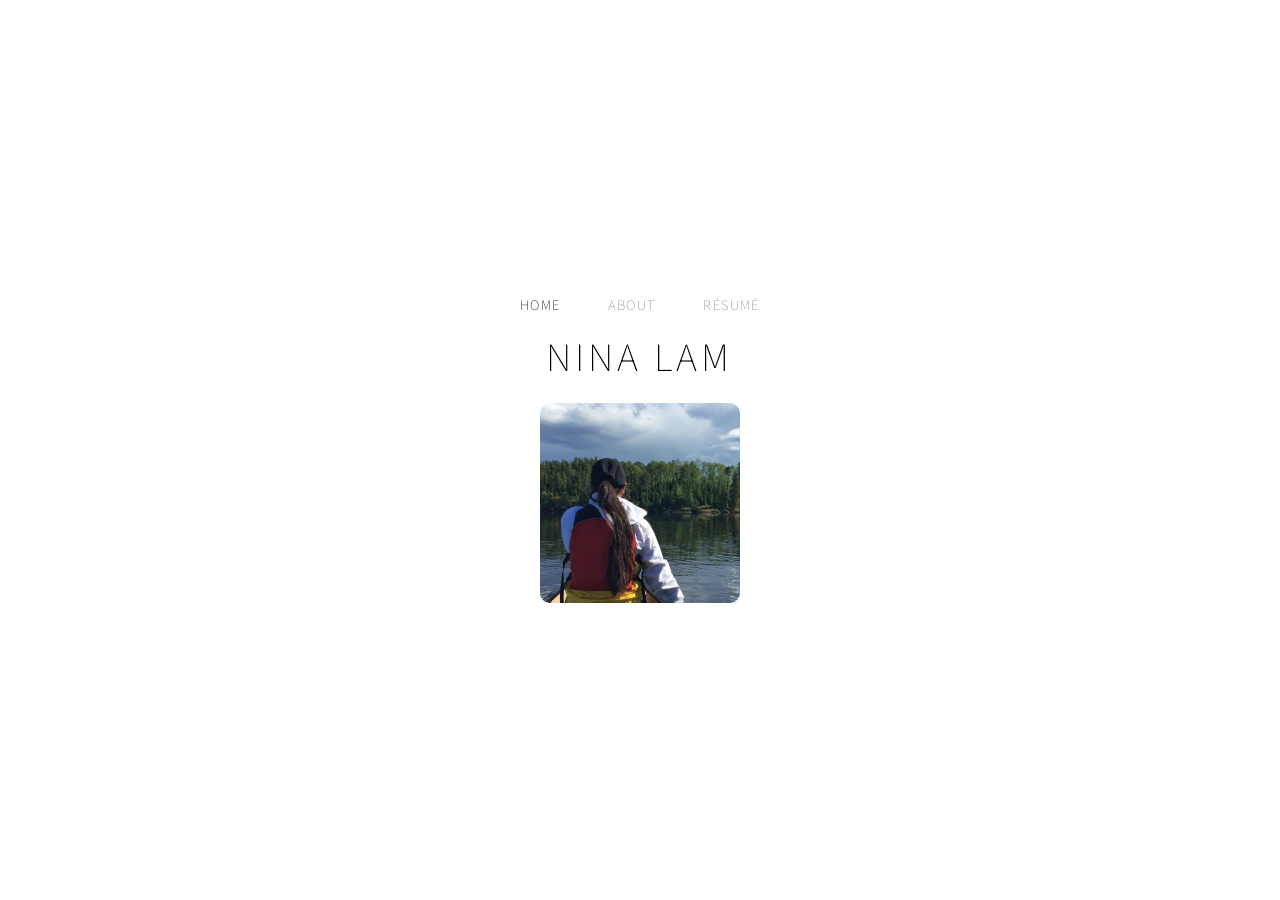
==== index.html @ 55362dad "Initial commit" ====
<!DOCTYPE html>
<html lang="en">

<head>
  <title>Nina Lam</title>
  <meta charset="utf-8">
  <meta name="viewport" content="width=device-width, initial-scale=1, user-scalable=no">
  <link href="https://fonts.googleapis.com/css?family=Source+Sans+Pro&display=swap" rel="stylesheet">
  <link href="stylesheet.css" rel="stylesheet">
  <link rel="apple-touch-icon" sizes="180x180" href="/files/favicon/apple-touch-icon.png">
  <link rel="icon" type="image/png" sizes="32x32" href="/files/favicon/favicon-32x32.png">
  <link rel="icon" type="image/png" sizes="16x16" href="/files/favicon/favicon-16x16.png">
  <link rel="manifest" href="/files/favicon/site.webmanifest">
</head>

<body>

<div class="content">
  <div class="wrapper">
    <h3 class="menu">
      <ul>
        <li>Home</li>
        <li><a href="/about">About</a></li>
        <li><a href="/files/resume.pdf">Résumé</a></li>
      </ul>
    </h3>
    <h1>Nina Lam</h1>
    <p><span class="avatar"><img src="/files/avatar.jpeg" alt="Nina Lam"></span></p>
  </div>
</div>

</body>
</html>
---- stylesheet.css ----
html, body {
  height: 100%;
  margin: 0;
  font-family: 'Source Sans Pro';
}
@media only screen and (max-width: 480px) {
  html, body {
    min-width: 320px;
  }
}
.content {
  display: flex;
  flex-direction: column;
  align-items: center;
  justify-content: center;
  min-height: 100%;
  margin: auto;
  text-align: center;
}
.wrapper {
  margin: 5% 15% 5% 15%;
}
.menu ul {
  overflow: hidden;
  white-space: nowrap;
  padding: 0;
}
.menu li {
  display: inline-block;
  list-style-type: none;
  padding: 0 1.5em;
}
span.avatar img {
  display: block;
  width: 60vw;
  max-width: 200px;
  margin: auto;
  border-radius: 10px;
}

/* Text */
h1, h2, h3, h4 {
  margin: 0;
  text-transform: uppercase;
  letter-spacing: 0.1em;
  font-weight: 200;
}
h1 {
  font-size: 2.5em;
}
h2 {
  font-size: 1.5em;
}
h3 {
  font-size: 0.9em;
}
p {
  font-size: 1em;
  text-align: justify;
  -webkit-hyphens: auto;
  -ms-hyphens: auto;
  hyphens: auto;
}
a {
  color: #888;
  text-decoration: none;
}
a:hover {
  color: #999;
  text-decoration: none;
}
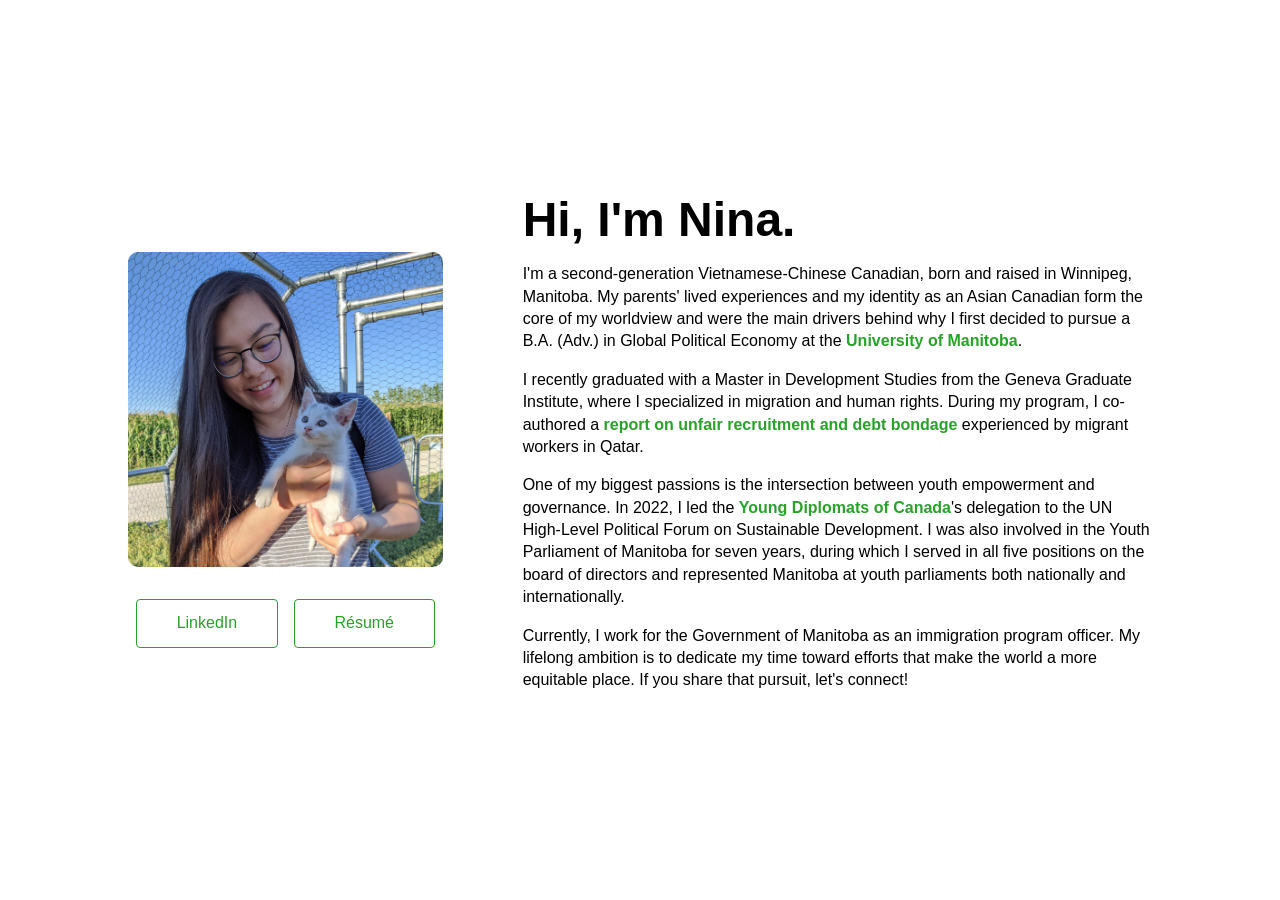
==== commit f15a6a19: "Initial commit" ====
--- a/index.html
+++ b/index.html
@@ -5,7 +5,6 @@
   <title>Nina Lam</title>
   <meta charset="utf-8">
   <meta name="viewport" content="width=device-width, initial-scale=1, user-scalable=no">
-  <link href="https://fonts.googleapis.com/css?family=Source+Sans+Pro&display=swap" rel="stylesheet">
   <link href="stylesheet.css" rel="stylesheet">
   <link rel="apple-touch-icon" sizes="180x180" href="/files/favicon/apple-touch-icon.png">
   <link rel="icon" type="image/png" sizes="32x32" href="/files/favicon/favicon-32x32.png">
@@ -14,20 +13,28 @@
 </head>
 
 <body>
+  <div class="content">
+    <div class="wrapper">
+      <div class="grid">
+        <div class="column">
+          <img class="avatar" src="/files/avatar.jpeg">
+          <div class="nav">
+            <a class="button" href="https://www.linkedin.com/in/ninalam/" rel="noopener noreferrer" target="_blank">LinkedIn</a>
+            <a class="button" href="/files/resume.pdf">Résumé</a>
+          </div>
+        </div>
+        <div class="column">
+          <div>
+            <h1>Hi, I'm Nina.</h1>
+            <p>I'm a second-generation Vietnamese-Chinese Canadian, born and raised in Winnipeg, Manitoba. My parents' lived experiences and my identity as an Asian Canadian form the core of my worldview and were the main drivers behind why I first decided to pursue a B.A. (Adv.) in Global Political Economy at the <a href="https://news.umanitoba.ca/convocation-2020-beyond-the-classroom/" target="_blank" rel="noopener noreferrer">University of Manitoba</a>.</p>
+            <p>I recently graduated with a Master in Development Studies from the Geneva Graduate Institute, where I specialized in migration and human rights. During my program, I co-authored a <a href="https://www.business-humanrights.org/en/latest-news/qatar-report-alleges-g4s-qatar-migrant-workers-continue-to-pay-illegal-recruitment-fees/" target="_blank" rel="noopener noreferrer">report on unfair recruitment and debt bondage</a> experienced by migrant workers in Qatar.</p>
+            <p>One of my biggest passions is the intersection between youth empowerment and governance. In 2022, I led the <a href="https://youngdiplomats.ca/2022-highlevel-political-forum" target="_blank" rel="noopener noreferrer">Young Diplomats of Canada</a>'s delegation to the UN High-Level Political Forum on Sustainable Development. I was also involved in the Youth Parliament of Manitoba for seven years, during which I served in all five positions on the board of directors and represented Manitoba at youth parliaments both nationally and internationally.</p>
+            <p>Currently, I work for the Government of Manitoba as an immigration program officer. My lifelong ambition is to dedicate my time toward efforts that make the world a more equitable place. If you share that pursuit, let's connect!</p>
+          </div>
+        </div>
+      </div>
+    </div>
+  </div>
+</body>
 
-<div class="content">
-  <div class="wrapper">
-    <h3 class="menu">
-      <ul>
-        <li>Home</li>
-        <li><a href="/about">About</a></li>
-        <li><a href="/files/resume.pdf">Résumé</a></li>
-      </ul>
-    </h3>
-    <h1>Nina Lam</h1>
-    <p><span class="avatar"><img src="/files/avatar.jpeg" alt="Nina Lam"></span></p>
-  </div>
-</div>
-
-</body>
 </html>
--- a/stylesheet.css
+++ b/stylesheet.css
@@ -1,71 +1,71 @@
 html, body {
   height: 100%;
   margin: 0;
-  font-family: 'Source Sans Pro';
-}
-@media only screen and (max-width: 480px) {
-  html, body {
-    min-width: 320px;
-  }
+  font-family: -apple-system, BlinkMacSystemFont, "Segoe UI", Roboto, Helvetica, Arial, sans-serif, "Apple Color Emoji", "Segoe UI Emoji", "Segoe UI Symbol";
 }
 .content {
   display: flex;
-  flex-direction: column;
   align-items: center;
-  justify-content: center;
   min-height: 100%;
-  margin: auto;
-  text-align: center;
 }
 .wrapper {
-  margin: 5% 15% 5% 15%;
+  padding: 2em 10%;
 }
-.menu ul {
-  overflow: hidden;
-  white-space: nowrap;
-  padding: 0;
+.grid {
+  display: grid;
+  grid-template-columns: 1fr 2fr;
+  grid-gap: 5em;
 }
-.menu li {
-  display: inline-block;
-  list-style-type: none;
-  padding: 0 1.5em;
+.column {
+  display: flex;
+  flex-direction: column;
+  justify-content: center;
+  align-items: center;
 }
-span.avatar img {
+.nav {
+  display: flex;
+  width: 100%;
+  margin-top: 2em;
+}
+.button {
   display: block;
-  width: 60vw;
-  max-width: 200px;
-  margin: auto;
+  flex-grow: 1;
+  border: 1px solid #28A228;
+  border-radius: 4px;
+  text-align: center;
+  font-weight: 500;
+  margin: 0 0.5em;
+  padding: 0.9em;
+}
+.button:hover {
+  background-color: #28A228;
+  color: #FFF;
+}
+.avatar {
+  display: block;
+  width: 100%;
+  max-width: 360px;
   border-radius: 10px;
 }
-
-/* Text */
-h1, h2, h3, h4 {
+h1 {
+  font-size: 3em;
   margin: 0;
-  text-transform: uppercase;
-  letter-spacing: 0.1em;
-  font-weight: 200;
-}
-h1 {
-  font-size: 2.5em;
-}
-h2 {
-  font-size: 1.5em;
-}
-h3 {
-  font-size: 0.9em;
 }
 p {
   font-size: 1em;
-  text-align: justify;
-  -webkit-hyphens: auto;
-  -ms-hyphens: auto;
-  hyphens: auto;
+  line-height: 1.4;
 }
 a {
-  color: #888;
+  color: #28A228;
+  font-weight: 600;
   text-decoration: none;
 }
 a:hover {
-  color: #999;
-  text-decoration: none;
+  color: #52D452;
 }
+@media only screen and (max-width: 1024px) {
+  .grid {
+    grid-template-columns: auto;
+    grid-gap: 2em;
+  }
+}
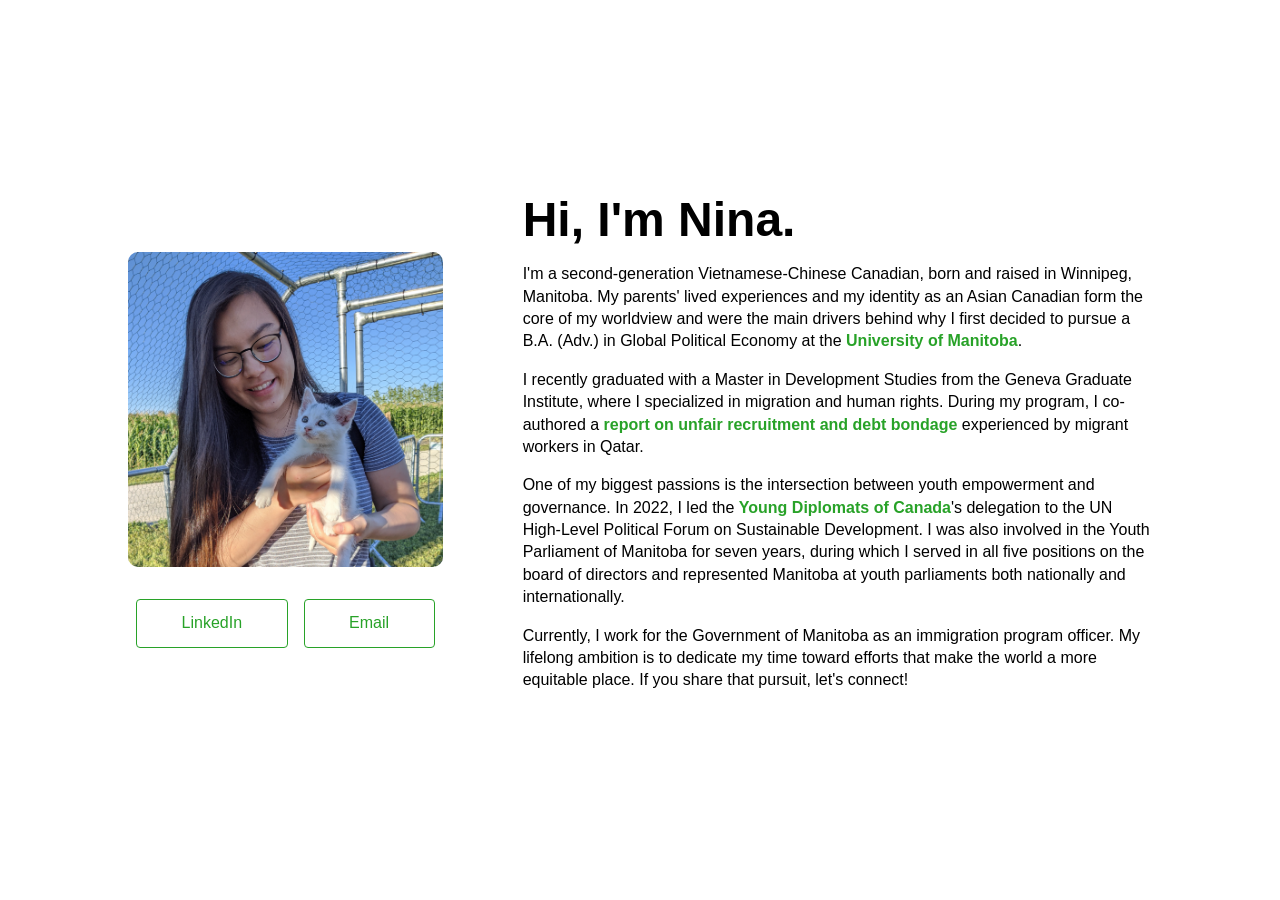
==== commit b093f7d2: "Update index.html" ====
--- a/index.html
+++ b/index.html
@@ -20,7 +20,7 @@
           <img class="avatar" src="/files/avatar.jpeg">
           <div class="nav">
             <a class="button" href="https://www.linkedin.com/in/ninalam/" rel="noopener noreferrer" target="_blank">LinkedIn</a>
-            <a class="button" href="/files/resume.pdf">Résumé</a>
+            <a class="button" href="mailto:nina@ninalam.ca">Email</a>
           </div>
         </div>
         <div class="column">
